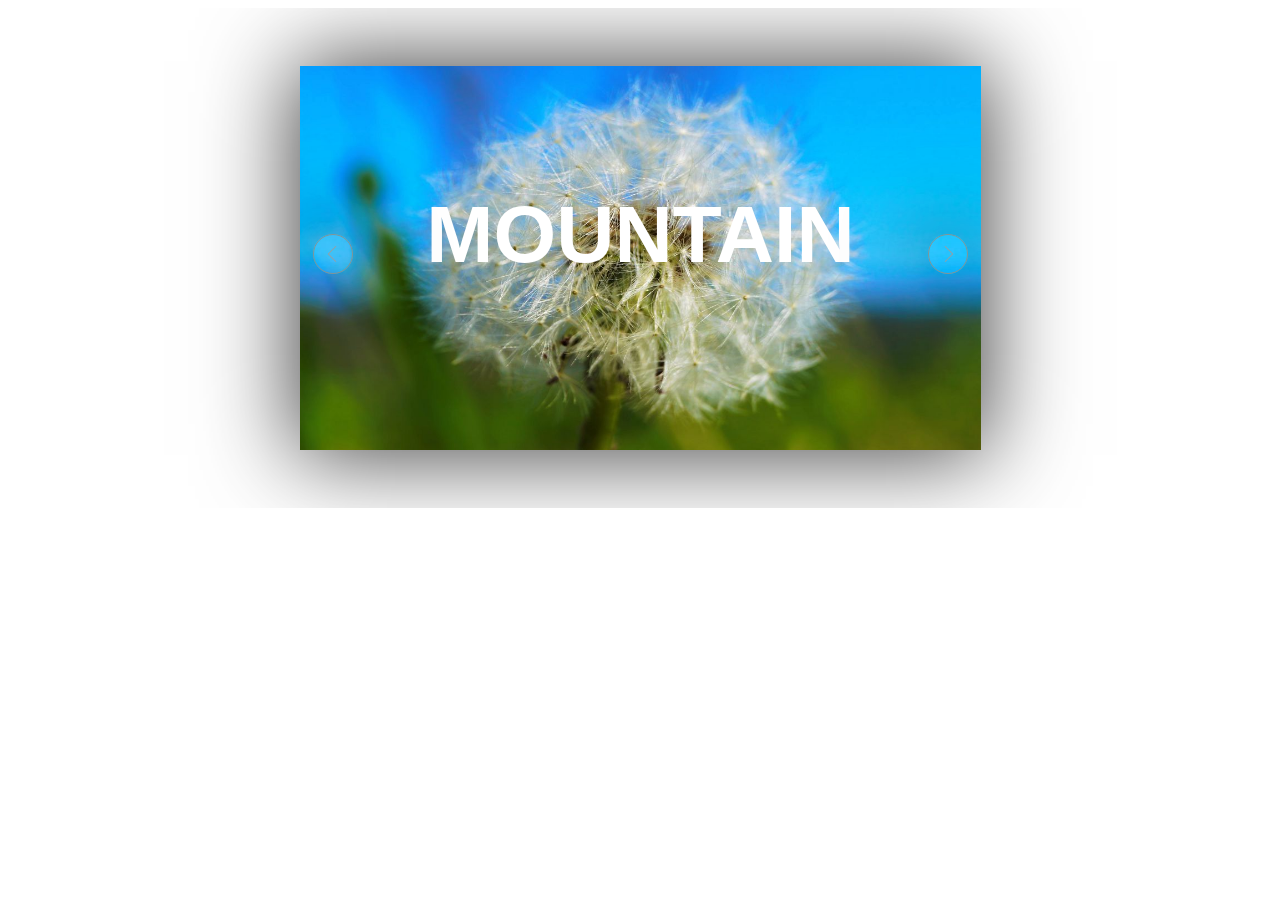
==== index.html @ 41375591 "HTML5 SVG" ====
<!doctype html>
<html>
<head>
<meta charset="utf-8">
<title>HTML5波浪形切换焦点图动画DEMO演示</title>

</head>
<body>
<div style="text-align:center;clear:both">
</div>
      <iframe frameborder="0" scrolling="no" src="index2.html" width="100%" height="500px"></iframe>
</body>
</html>
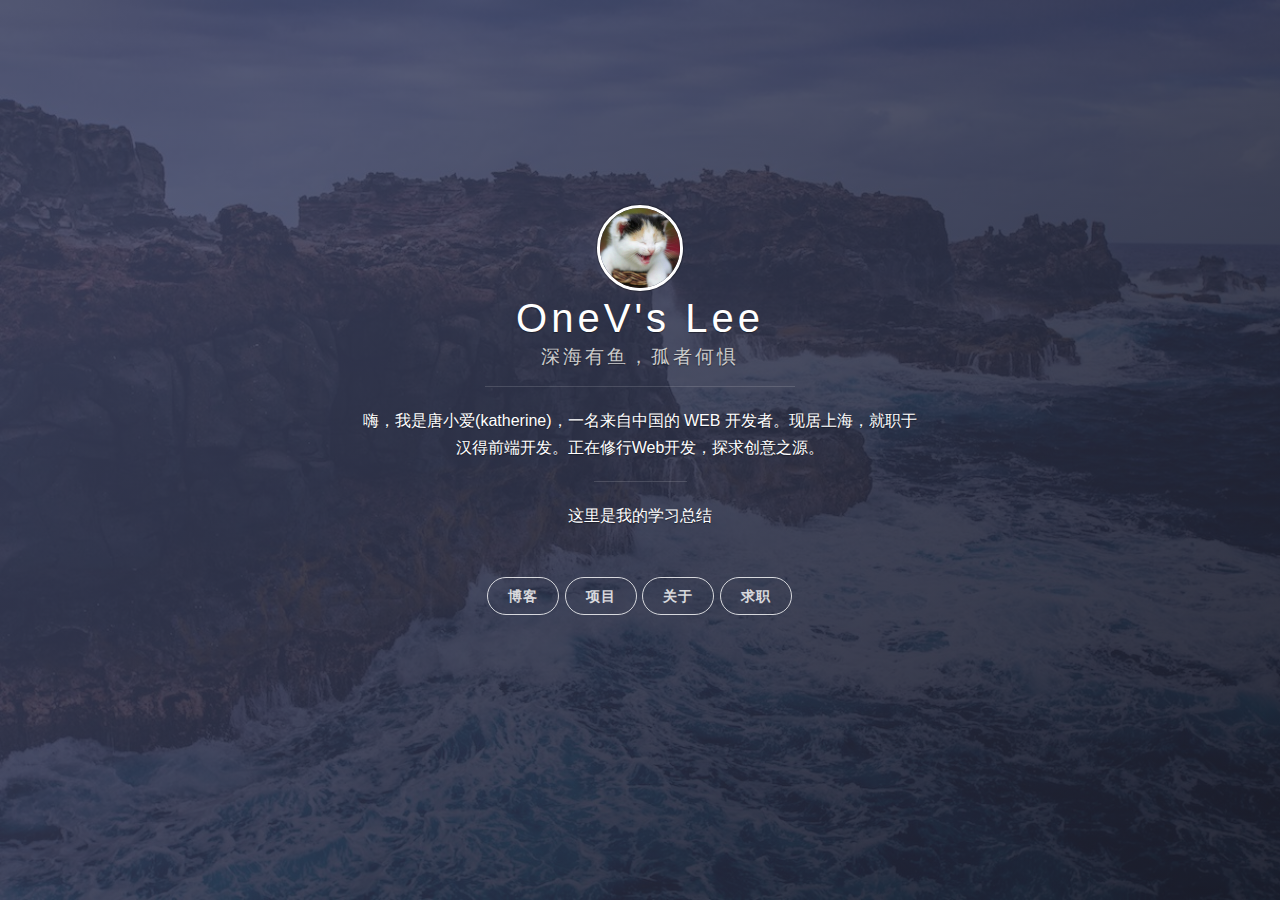
==== commit 8ab88891: "katherine" ====
--- a/index.html
+++ b/index.html
@@ -1,14 +1,117 @@
-<!doctype html>
-<html>
-<head>
-<meta charset="utf-8">
-<title>HTML5波浪形切换焦点图动画DEMO演示</title>
+<html><head>
+      <meta charset="utf-8">
+      <meta http-equiv="X-UA-Compatible" content="IE=edge">
+      <meta name="viewport" content="width=device-width, initial-scale=1, maximum-scale=1">
+      <title>Katherine小爱的探求之旅</title>
+      <link rel="icon" type="image/png" href="images/favicon.ico">
+      <link href="images/favicon.ico" rel="shortcut icon" type="image/png">
+      <link rel="stylesheet" href="css/main.css">
+      <link href="css/font-awesome.min.css" rel="stylesheet">
+</head>
 
-</head>
 <body>
-<div style="text-align:center;clear:both">
+<span class="mobile btn-mobile-menu">
+        <i class="fa fa-list btn-mobile-menu__icon"></i>
+        <i class="fa fa-angle-up btn-mobile-close__icon hidden"></i>
+    </span>
+<header class="panel-cover " style="background-image: url('images/background-cover.jpg')">
+      <div class="panel-main">
+            <div class="panel-main__inner panel-inverted">
+                  <div class="panel-main__content">
+                        <a href="/#blog" title="前往 OneV's Den 的主页" class="blog-button"><img src="images/avatar.jpg" width="80" alt="OneV's Den logo" class="panel-cover__logo logo"></a>
+                        <h1 class="panel-cover__title panel-title"><a href="/#blog" title="link to homepage for OneV's Den" class="blog-button">OneV's Lee</a></h1>
+                        <span class="panel-cover__subtitle panel-subtitle">深海有鱼，孤者何惧</span>
+                        <hr class="panel-cover__divider">
+                        <p class="panel-cover__description">嗨，我是唐小爱(katherine)，一名来自中国的 WEB 开发者。现居上海，就职于 汉得前端开发。正在修行Web开发，探求创意之源。</p>
+                        <hr class="panel-cover__divider panel-cover__divider--secondary">
+                        <p class="panel-cover__description">这里是我的学习总结</p>
+                        <div class="navigation-wrapper">
+                              <div>
+                                    <nav class="cover-navigation cover-navigation--primary">
+                                          <ul class="navigation">
+                                                <li class="navigation__item"><a href="https://www.cnblogs.com/xiaoai-tang/" target="_blank">博客</a></li>
+                                                <li class="navigation__item"><a href="https://github.com/katherinehhh" target="_blank" title="我的项目">项目</a></li>
+                                                <li class="navigation__item"><a href="http://www.cnblogs.com/Cylee" target="_blank" title="了解更多关于我">关于</a></li>
+                                                <li class="navigation__item"><a href="./jianli.html" target="_blank" title="求职">求职</a></li>
+                                          </ul>
+                                    </nav>
+                              </div>
+                              <div>
+                                    <nav class="cover-navigation navigation--social">
+                                          <ul class="navigation">
+                                                <!-- Weibo -->
+                                                <li class="navigation__item">
+                                                      <a href="#" title="@cylee 的微博" target="_blank">
+                                                            <i class="social fa fa-weibo"></i>
+                                                            <span class="label">Weibo</span>
+                                                      </a>
+                                                </li>
+                                                <!-- Github -->
+                                                <li class="navigation__item">
+                                                      <a href="https://github.com/dragon8github" title="@cylee 的 Github" target="_blank">
+                                                            <i class="social fa fa-github"></i>
+                                                            <span class="label">Github</span>
+                                                      </a>
+                                                </li>
+                                                <!-- Twitter -->
+                                                <li class="navigation__item">
+                                                      <a href="#" title="@cylee" target="_blank">
+                                                            <i class="social fa fa-twitter"></i>
+                                                            <span class="label">Twitter</span>
+                                                      </a>
+                                                </li>
+                                                <!-- Google Plus -->
+                                                <li class="navigation__item">
+                                                      <a href="#" rel="author" title="Google+" target="_blank">
+                                                            <i class="social fa fa-google-plus-square"></i>
+                                                            <span class="label">Google Plus</span>
+                                                      </a>
+                                                </li>
+                                                <!-- RSS -->
+                                                <li class="navigation__item">
+                                                      <a href="#" rel="author" title="RSS" target="_blank">
+                                                            <i class="social fa fa-rss"></i>
+                                                            <span class="label">RSS</span>
+                                                      </a>
+                                                </li>
+                                                <!-- Email -->
+                                                <li class="navigation__item">
+                                                      <a href="#" title="Contact me">
+                                                            <i class="social fa fa-envelope"></i>
+                                                            <span class="label">Email</span>
+                                                      </a>
+                                                </li>
+                                          </ul>
+                                    </nav>
+                              </div>
+                        </div>
+                  </div>
+            </div>
+            <div class="panel-cover--overlay cover-slate"></div>
+      </div>
+</header>
+<div class="content-wrapper" style=" overflow: hidden; height: 100%;">
+      <iframe width="100%" height="100%" id="iframe" src="https://www.cnblogs.com/Cylee"></iframe>
 </div>
-      <iframe frameborder="0" scrolling="no" src="index2.html" width="100%" height="500px"></iframe>
-</body>
-</html>
 
+<script type="text/javascript" src="js/jquery-1.11.3.min.js"></script>
+<script type="text/javascript" src="js/main.js"></script>
+<script type="text/javascript">
+    $(function() {
+        console.log(" 一张网页，要经历怎样的过程，才能抵达用户面前？");
+        console.log(" 一位新人，要经历怎样的成长，才能站在技术之巅？");
+        console.log(" 探寻WEB的秘密；");
+        console.log(" 体验时代的挑战；");
+        console.log(" 成为自己的主人；");
+        console.log(" Email:928532756@qq.com");
+        console.log(" QQ:928532756");
+        console.log(" tel:13713332652");
+        setTimeout(function() {
+            if ($("#iframe").attr("src") == undefined) $("#iframe").attr("src", "https://www.cnblogs.com/Cylee");
+        }, 10000)
+    })
+</script>
+
+
+
+</body></html>--- a/css/main.css
+++ b/css/main.css
@@ -0,0 +1,738 @@
+/* http://meyerweb.com/eric/tools/css/reset/
+   v2.0 | 20110126
+   License: none (public domain)
+*/
+@import url(../css/animate.css);
+@import url(../css/tomorrow.css);
+html, body, div, span, applet, object, iframe, h1, h2, h3, h4, h5, h6, p, blockquote, pre, a, abbr, acronym, address, big, cite, code, del, dfn, em, img, ins, kbd, q, s, samp, small, strike, strong, sub, sup, tt, var, b, u, i, center, dl, dt, dd, ol, ul, li, fieldset, form, label, legend, table, caption, tbody, tfoot, thead, tr, th, td, article, aside, canvas, details, embed, figure, figcaption, footer, header, hgroup, menu, nav, output, ruby, section, summary, time, mark, audio, video {
+    margin: 0;
+    padding: 0;
+    border: 0;
+    font-size: 100%;
+    font: inherit;
+    vertical-align: baseline; }
+/* HTML5 display-role reset for older browsers */
+article, aside, details, figcaption, figure, footer, header, hgroup, menu, nav, section {
+    display: block; }
+body {
+    line-height: 1; }
+ol, ul {
+    list-style: none; }
+blockquote, q {
+    quotes: none; }
+blockquote:before, blockquote:after {
+    content: '';
+    content: none; }
+q:before, q:after {
+    content: '';
+    content: none; }
+table {
+    border-collapse: collapse;
+    border-spacing: 0; }
+body {
+    width: 100%;
+    *zoom: 1; }
+body:before, body:after {
+    content: "";
+    display: table; }
+body:after {
+    clear: both; }
+html, body {
+    height: 100%; }
+html {
+    height: 100%;
+    max-height: 100%; }
+body {
+    font-family: "ff-tisa-web-pro-1", "ff-tisa-web-pro-2", "Lucida Grande", "Hiragino Sans GB", "Hiragino Sans GB W3", "Microsoft YaHei", "WenQuanYi Micro Hei", sans-serif;
+    font-size: 1em;
+    color: #666666;
+    -webkit-font-smoothing: antialiased; }
+::selection {
+    background: #f39ca4; }
+::-moz-selection {
+    background: #f39ca4; }
+a {
+    text-decoration: none;
+    color: #BF1827; }
+a:hover {
+    color: #7b0f19;
+    -o-transition: .5s;
+    -ms-transition: .5s;
+    -moz-transition: .5s;
+    -webkit-transition: .5s; }
+h1,
+h2,
+h3,
+h4,
+h5,
+h5 {
+    margin-top: 1.0em;
+    margin-bottom: .5em;
+    font-family: "ff-tisa-web-pro-1", "ff-tisa-web-pro-2", "Lucida Grande", "Hiragino Sans GB", "Hiragino Sans GB W3", "Microsoft YaHei", "WenQuanYi Micro Hei", sans-serif;
+    font-weight: lighter;
+    color: #333333;
+    -webkit-font-smoothing: antialiased; }
+h1 {
+    margin-top: 0;
+    font-size: 2.5em;
+    line-height: 1.2em;
+    letter-spacing: .05em; }
+h2 {
+    font-size: 2.0em; }
+h3 {
+    font-size: 1.6em; }
+h4 {
+    font-size: 1.2em; }
+h4 {
+    font-size: 1.1em; }
+h5 {
+    font-size: 1em; }
+p {
+    margin-bottom: 1.3em;
+    line-height: 1.7em; }
+strong {
+    font-weight: bold; }
+em {
+    font-style: italic; }
+blockquote {
+    padding: 10px 20px;
+    margin: 0 0 20px;
+    font-family: "ff-tisa-web-pro-1", "ff-tisa-web-pro-2", "Lucida Grande", "Hiragino Sans GB", "Hiragino Sans GB W3", "Microsoft YaHei", "WenQuanYi Micro Hei", sans-serif;
+    font-weight: lighter;
+    font-size: 1em;
+    border-left: 3px solid #BF1827; }
+blockquote p:last-child {
+    margin-bottom: 0; }
+ol, ul {
+    margin: 0 0 1.3em 2.5em; }
+ol li, ul li {
+    margin: 0 0 .2em 0;
+    line-height: 1.6em; }
+ol ol, ol ul, ul ol, ul ul {
+    margin: .1em 0 .2em 2em; }
+ol {
+    list-style-type: decimal; }
+ul {
+    list-style-type: disc; }
+code {
+    padding: .1em .4em;
+    background: #e8f2fb;
+    border: 1px solid #c9e1f6;
+    border-radius: 3px;
+    font-family: Consolas, Menlo, Monaco, Lucida Console, Liberation Mono, DejaVu Sans Mono, Bitstream Vera Sans Mono, Courier New, monospace, serif;
+    font-size: .9em;
+    vertical-align: bottom;
+    word-wrap: break-word; }
+pre {
+    margin-bottom: 1.3em;
+    padding: 1em 2.5%;
+    background: #e8f2fb;
+    border: 1px solid #c9e1f6;
+    border-radius: 3px;
+    font-family: Consolas, Menlo, Monaco, Lucida Console, Liberation Mono, DejaVu Sans Mono, Bitstream Vera Sans Mono, Courier New, monospace, serif;
+    font-size: .9em;
+    font-weight: normal;
+    line-height: 1.3em;
+    overflow: scroll; }
+pre code {
+    padding: 0;
+    background: none;
+    border: none;
+    word-wrap: normal; }
+table {
+    color: #333333;
+    font-size: .9em;
+    text-align: center;
+    line-height: 40px;
+    border-spacing: 0;
+    border: 2px solid #92121e;
+    width: 90%;
+    margin: 50px auto; }
+thead tr:first-child {
+    background-color: #92121e;
+    color: #F8F8F8;
+    border: none; }
+th {
+    font-weight: bold; }
+th:first-child, td:first-child {
+    padding: 0 15px 0 20px; }
+thead tr:last-child th {
+    border-bottom: 1px solid #DDDDDD; }
+tbody tr:last-child td {
+    border: none; }
+tbody td {
+    border-bottom: 1px solid #DDDDDD;
+    font-size: .85em; }
+td:last-child {
+    padding-right: 10px; }
+.date,
+.time,
+.author,
+.tags {
+    font-size: .8em;
+    color: #c7c7c7; }
+.date a,
+.time a,
+.author a,
+.tags a {
+    color: #666666; }
+.date a:hover,
+.time a:hover,
+.author a:hover,
+.tags a:hover {
+    color: #7b0f19; }
+.excerpt {
+    margin: 0;
+    font-size: .9em;
+    color: #999999; }
+.intro {
+    font-family: "ff-tisa-web-pro-1", "ff-tisa-web-pro-2", "Lucida Grande", "Hiragino Sans GB", "Hiragino Sans GB W3", "Microsoft YaHei", "WenQuanYi Micro Hei", sans-serif;
+    font-size: 1.2em;
+    font-weight: lighter;
+    color: #999999; }
+.block-heading {
+    display: inline;
+    float: left;
+    width: 940px;
+    margin: 0 10px;
+    position: relative;
+    bottom: -15px;
+    font-size: .8em;
+    font-weight: bold;
+    text-align: center;
+    text-transform: uppercase;
+    letter-spacing: 1px; }
+.label {
+    position: relative;
+    display: inline-block;
+    padding: 8px 18px 9px 18px;
+    background: #BF1827;
+    border-radius: 3px;
+    text-align: center;
+    color: #FFF; }
+.container {
+    position: relative;
+    z-index: 500;
+    width: 940px;
+    margin: 0 auto; }
+.content-wrapper {
+    z-index: 800;
+    width: 70%;
+    margin-left: 30%; }
+.content-wrapper__inner {
+    margin: 0 10%;
+    padding: 50px 0; }
+.footer {
+    display: block;
+    padding: 2em 0 0 0;
+    border-top: 2px solid #DDDDDD;
+    font-size: .7em;
+    color: #b3b3b3; }
+.footer__copyright {
+    display: block;
+    margin-bottom: .7em; }
+.footer__copyright a {
+    color: #a6a6a6;
+    text-decoration: underline; }
+.footer__copyright a:hover {
+    color: #7b0f19; }
+.avatar,
+.logo {
+    border-radius: 50%;
+    border: 3px solid #FFF;
+    box-shadow: 0 0 1px 1px rgba(0, 0, 0, 0.3); }
+hr {
+    border: none; }
+.section-title__divider {
+    width: 30%;
+    margin: 2.2em 0 2.1em 0;
+    border-top: 1px solid #DDDDDD; }
+.hidden {
+    display: none !important; }
+.post-comments {
+    border-top: 1px solid #DDDDDD;
+    padding: 60px 0; }
+.post-meta {
+    margin: 0 0 .4em 0;
+    color: #c7c7c7; }
+.post-meta__date {
+    margin-right: .5em; }
+.post-meta__tags {
+    margin-left: .4em; }
+.post-meta__author {
+    margin-left: 1.5em; }
+.post-meta__avatar {
+    display: inline-block;
+    width: 22px;
+    height: 22px;
+    margin: 0 .3em -.4em 0;
+    border: none;
+    box-shadow: none; }
+.post img {
+    max-width: 100%;
+    margin: 0 auto;
+    border-radius: 3px;
+    text-align: center;
+    display: block; }
+.post pre {
+    width: 95%;
+    overflow: auto; }
+.post hr {
+    display: block;
+    width: 30%;
+    margin: 2em 0;
+    border-top: 1px solid #DDDDDD; }
+.panel {
+    display: table;
+    width: 100%;
+    height: 100%; }
+.panel__vertical {
+    display: table-cell;
+    vertical-align: middle; }
+.panel-title {
+    margin: 0 0 5px 0;
+    font-size: 2.5em;
+    letter-spacing: 4px;
+    color: #FFF; }
+.panel-subtitle {
+    font-family: "ff-tisa-web-pro-1", "ff-tisa-web-pro-2", "Lucida Grande", "Hiragino Sans GB", "Hiragino Sans GB W3", "Microsoft YaHei", "WenQuanYi Micro Hei", sans-serif;
+    font-size: 1.2em;
+    font-weight: lighter;
+    letter-spacing: 3px;
+    color: #CCCCCC;
+    -webkit-font-smoothing: antialiased; }
+.panel-cover {
+    display: block;
+    position: fixed;
+    z-index: 900;
+    width: 100%;
+    max-width: none;
+    height: 100%;
+    background: url(../images/background-cover.jpg) top left no-repeat #666666;
+    background-size: cover; }
+.panel-cover--collapsed {
+    width: 30%;
+    max-width: 700px; }
+.panel-cover--overlay {
+    display: block;
+    position: absolute;
+    z-index: 0;
+    top: 0;
+    right: 0;
+    bottom: 0;
+    left: 0;
+    background-color: rgba(68, 68, 68, 0.6);
+    background-image: -webkit-linear-gradient(-410deg, rgba(68, 68, 68, 0.6) 20%, rgba(0, 0, 0, 0.9));
+    background-image: linear-gradient(140deg,rgba(68, 68, 68, 0.6) 20%, rgba(0, 0, 0, 0.9)); }
+.panel-cover__logo {
+    margin-bottom: .2em; }
+.panel-cover__description {
+    margin: 0 30px; }
+.panel-cover__divider {
+    width: 50%;
+    margin: 20px auto;
+    border-top: 1px solid rgba(255, 255, 255, 0.14); }
+.panel-cover__divider--secondary {
+    width: 15%; }
+.panel-main {
+    display: table;
+    width: 100%;
+    height: 100%; }
+.panel-main__inner {
+    display: table-cell;
+    vertical-align: middle;
+    position: relative;
+    z-index: 800;
+    padding: 0 60px; }
+.panel-main__content {
+    max-width: 620px;
+    margin: 0 auto; }
+.panel-main__content--fixed {
+    width: 480px;
+    transition: width 1s;
+    -webkit-transition: width 1s;
+    /* Safari */ }
+.panel-inverted {
+    font-weight: 100;
+    text-align: center;
+    color: #FFF;
+    text-shadow: 0 1px 1px rgba(0, 0, 0, 0.4); }
+.panel-inverted a {
+    color: #FFF; }
+.cover-navigation {
+    margin-top: 42px; }
+.cover-navigation--social {
+    margin-left: 30px; }
+.cover-blue {
+    background-color: rgba(37, 104, 163, 0.6);
+    background-image: -webkit-linear-gradient(-410deg, rgba(37, 104, 163, 0.6) 20%, rgba(18, 51, 80, 0.8));
+    background-image: linear-gradient(140deg,rgba(37, 104, 163, 0.6) 20%, rgba(18, 51, 80, 0.8)); }
+.cover-green {
+    background-color: rgba(21, 111, 120, 0.6);
+    background-image: -webkit-linear-gradient(-410deg, rgba(21, 111, 120, 0.6) 20%, rgba(6, 31, 33, 0.8));
+    background-image: linear-gradient(140deg,rgba(21, 111, 120, 0.6) 20%, rgba(6, 31, 33, 0.8)); }
+.cover-purple {
+    background-color: rgba(73, 50, 82, 0.6);
+    background-image: -webkit-linear-gradient(-410deg, rgba(73, 50, 82, 0.6) 20%, rgba(17, 11, 19, 0.8));
+    background-image: linear-gradient(140deg,rgba(73, 50, 82, 0.6) 20%, rgba(17, 11, 19, 0.8)); }
+.cover-red {
+    background-color: rgba(119, 31, 18, 0.6);
+    background-image: -webkit-linear-gradient(-410deg, rgba(119, 31, 18, 0.6) 20%, rgba(30, 8, 5, 0.8));
+    background-image: linear-gradient(140deg,rgba(119, 31, 18, 0.6) 20%, rgba(30, 8, 5, 0.8)); }
+.cover-orange {
+    background-color: rgba(174, 80, 4, 0.6);
+    background-image: -webkit-linear-gradient(-410deg, rgba(174, 80, 4, 0.6) 20%, rgba(74, 34, 2, 0.8));
+    background-image: linear-gradient(140deg,rgba(174, 80, 4, 0.6) 20%, rgba(74, 34, 2, 0.8)); }
+.cover-slate {
+    background-color: rgba(61, 66, 96, 0.6);
+    background-image: -webkit-linear-gradient(-410deg, rgba(61, 66, 96, 0.6) 20%, rgba(21, 23, 34, 0.8));
+    background-image: linear-gradient(140deg,rgba(61, 66, 96, 0.6) 20%, rgba(21, 23, 34, 0.8)); }
+.cover-disabled {
+    background: none; }
+.btn, .navigation__item a {
+    padding: 10px 20px;
+    border: 1px solid #BF1827;
+    border-radius: 20px;
+    font-size: .9em;
+    font-weight: bold;
+    letter-spacing: 1px;
+    text-shadow: none;
+    color: #BF1827;
+    -webkit-font-smoothing: antialiased; }
+.btn:hover, .navigation__item a:hover {
+    color: #7b0f19;
+    border-color: #7b0f19; }
+.btn-border-small {
+    border: 1px solid #BF1827;
+    border-radius: 20px;
+    padding: 6px 8px;
+    font-size: .8em;
+    margin-left: 10px; }
+.btn-secondary {
+    border-color: #5BA4E5;
+    color: #5BA4E5; }
+.btn-secondary:hover {
+    color: #217fd2;
+    border-color: #217fd2; }
+.btn-tertiary {
+    border-color: #999999;
+    color: #999999; }
+.btn-tertiary:hover {
+    color: #737373;
+    border-color: #737373; }
+.btn-large {
+    padding: 10px 24px;
+    font-size: 1.1em; }
+.btn-small {
+    padding: 8px 12px;
+    font-size: .7em; }
+.btn-mobile-menu {
+    display: none;
+    position: fixed;
+    z-index: 9999;
+    top: 0;
+    right: 0;
+    left: 0;
+    width: 100%;
+    height: 35px;
+    background: rgba(51, 51, 51, 0.98);
+    border-bottom: 1px solid rgba(255, 255, 255, 0.1);
+    text-align: center; }
+.btn-mobile-menu__icon,
+.btn-mobile-close__icon {
+    position: relative;
+    top: 10px;
+    color: #FFF; }
+nav {
+    display: inline-block;
+    position: relative; }
+.navigation {
+    display: inline-block;
+    float: left;
+    position: relative;
+    margin: 0;
+    list-style-type: none; }
+.navigation__item {
+    display: inline-block;
+    margin: 5px 1px 0 0;
+    line-height: 1em; }
+.navigation__item a {
+    display: block;
+    position: relative;
+    border-color: #FFF;
+    color: #FFF;
+    opacity: .8; }
+.navigation__item a:hover {
+    color: #FFF;
+    border-color: #FFF;
+    opacity: 1; }
+.navigation--social a {
+    border: 0px;
+    padding: 6px 8px 6px 9px; }
+.navigation--social a .label {
+    display: none; }
+.navigation--social a .icon {
+    display: block;
+    font-size: 1.7em; }
+.pagination {
+    display: block;
+    margin: 0 0 4em 0; }
+.pagination__page-number {
+    margin: 0;
+    font-size: .8em;
+    color: #999999; }
+.pagination__newer {
+    margin-right: 1em; }
+.pagination__older {
+    margin-left: 1em; }
+i {
+    font-family: 'entypo';
+    font-weight: normal;
+    font-style: normal;
+    font-size: 18px; }
+.social {
+    font-size: 22px; }
+.icon-social {
+    font-family: 'entypo-social';
+    font-size: 22px;
+    display: block;
+    position: relative; }
+.post-list {
+    margin: 0;
+    padding: 0;
+    list-style-type: none;
+    text-align: left; }
+.post-list li {
+    margin: 0 0 2.2em 0; }
+.post-list li:last-child hr {
+    display: none; }
+.post-list__post-title {
+    margin-top: 0;
+    margin-bottom: .2em;
+    font-size: 1.5em;
+    line-height: 1.3em; }
+.post-list__post-title a {
+    color: #333333; }
+.post-list__post-title a:hover {
+    color: #7b0f19; }
+.post-list__meta {
+    display: block;
+    margin: .7em 0 0 0;
+    font-size: .9em;
+    color: #c7c7c7; }
+.post-list__meta--date {
+    margin-right: .5em;
+    color: #c7c7c7; }
+.post-list__meta--tags {
+    margin-left: .5em; }
+.post-list__divider {
+    width: 30%;
+    margin: 2.2em 0 2.1em 0;
+    border-top: 1px solid #DDDDDD; }
+*:focus {
+    outline: none; }
+input[type="text"],
+input[type="password"],
+input[type="datetime"],
+input[type="datetime-local"],
+input[type="date"],
+input[type="month"],
+input[type="time"],
+input[type="week"],
+input[type="number"],
+input[type="email"],
+input[type="url"],
+input[type="search"],
+input[type="tel"] {
+    width: 240px;
+    padding: 1em 1em;
+    background: #FFF;
+    border: 1px solid #DDDDDD;
+    border-radius: 3px;
+    font-size: .9em;
+    color: #666666; }
+input[type="text"]:focus,
+input[type="password"]:focus,
+input[type="datetime"]:focus,
+input[type="datetime-local"]:focus,
+input[type="date"]:focus,
+input[type="month"]:focus,
+input[type="time"]:focus,
+input[type="week"]:focus,
+input[type="number"]:focus,
+input[type="email"]:focus,
+input[type="url"]:focus,
+input[type="search"]:focus,
+input[type="tel"]:focus {
+    border-color: #5BA4E5; }
+input[type="text"]::-webkit-input-placeholder,
+input[type="password"]::-webkit-input-placeholder,
+input[type="datetime"]::-webkit-input-placeholder,
+input[type="datetime-local"]::-webkit-input-placeholder,
+input[type="date"]::-webkit-input-placeholder,
+input[type="month"]::-webkit-input-placeholder,
+input[type="time"]::-webkit-input-placeholder,
+input[type="week"]::-webkit-input-placeholder,
+input[type="number"]::-webkit-input-placeholder,
+input[type="email"]::-webkit-input-placeholder,
+input[type="url"]::-webkit-input-placeholder,
+input[type="search"]::-webkit-input-placeholder,
+input[type="tel"]::-webkit-input-placeholder {
+    color: #CCCCCC; }
+input[type="text"]::-moz-placeholder,
+input[type="password"]::-moz-placeholder,
+input[type="datetime"]::-moz-placeholder,
+input[type="datetime-local"]::-moz-placeholder,
+input[type="date"]::-moz-placeholder,
+input[type="month"]::-moz-placeholder,
+input[type="time"]::-moz-placeholder,
+input[type="week"]::-moz-placeholder,
+input[type="number"]::-moz-placeholder,
+input[type="email"]::-moz-placeholder,
+input[type="url"]::-moz-placeholder,
+input[type="search"]::-moz-placeholder,
+input[type="tel"]::-moz-placeholder {
+    color: #CCCCCC; }
+input[type="text"]:-moz-placeholder,
+input[type="password"]:-moz-placeholder,
+input[type="datetime"]:-moz-placeholder,
+input[type="datetime-local"]:-moz-placeholder,
+input[type="date"]:-moz-placeholder,
+input[type="month"]:-moz-placeholder,
+input[type="time"]:-moz-placeholder,
+input[type="week"]:-moz-placeholder,
+input[type="number"]:-moz-placeholder,
+input[type="email"]:-moz-placeholder,
+input[type="url"]:-moz-placeholder,
+input[type="search"]:-moz-placeholder,
+input[type="tel"]:-moz-placeholder {
+    color: #CCCCCC; }
+input[type="text"]:-ms-input-placeholder,
+input[type="password"]:-ms-input-placeholder,
+input[type="datetime"]:-ms-input-placeholder,
+input[type="datetime-local"]:-ms-input-placeholder,
+input[type="date"]:-ms-input-placeholder,
+input[type="month"]:-ms-input-placeholder,
+input[type="time"]:-ms-input-placeholder,
+input[type="week"]:-ms-input-placeholder,
+input[type="number"]:-ms-input-placeholder,
+input[type="email"]:-ms-input-placeholder,
+input[type="url"]:-ms-input-placeholder,
+input[type="search"]:-ms-input-placeholder,
+input[type="tel"]:-ms-input-placeholder {
+    color: #CCCCCC; }
+.read-more {
+    margin-top: 1em;
+    margin-bottom: 1em;
+    padding-top: 1.2em;
+    padding-bottom: 1em;
+    border-top: 1px solid #DDDDDD; }
+.read-more-item {
+    display: inline-block;
+    vertical-align: top;
+    width: 48%; }
+.read-more-item-dim {
+    color: #7b0f19;
+    font-size: .8em; }
+@media all and (max-width: 1100px) {
+    .panel-cover__logo {
+        width: 70px; }
+    .panel-title {
+        font-size: 2em; }
+    .panel-subtitle {
+        font-size: 1em; }
+    .panel-cover__description {
+        margin: 0 10px;
+        font-size: .9em; }
+    .navigation--social {
+        margin-top: 5px;
+        margin-left: 0; } }
+@media all and (max-width: 960px) {
+    .btn-mobile-menu {
+        display: block; }
+    .panel-main {
+        display: table;
+        position: relative; }
+    .panel-cover--collapsed {
+        width: 100%;
+        max-width: none; }
+    .panel-main__inner {
+        display: table-cell;
+        padding: 60px 10%; }
+    .panel-cover__description {
+        display: block;
+        max-width: 600px;
+        margin: 0 auto; }
+    .panel-cover__divider--secondary {
+        display: none; }
+    .panel-cover {
+        width: 100%;
+        height: 100%;
+        background-position: center center; }
+    .panel-cover.panel-cover--collapsed {
+        display: block;
+        position: relative;
+        height: auto;
+        padding: 0;
+        background-position: center center; }
+    .panel-cover.panel-cover--collapsed .panel-main__inner {
+        display: block;
+        padding: 70px 0 30px 0; }
+    .panel-cover.panel-cover--collapsed .panel-cover__logo {
+        width: 60px;
+        border-width: 2px; }
+    .panel-cover.panel-cover--collapsed .panel-cover__description {
+        display: none; }
+    .panel-cover.panel-cover--collapsed .panel-cover__divider {
+        display: none;
+        margin: 1em auto; }
+    .navigation-wrapper {
+        display: none;
+        position: fixed;
+        top: 0;
+        right: 0;
+        left: 0;
+        width: 100%;
+        padding: 20px 0;
+        background: rgba(51, 51, 51, 0.98);
+        border-bottom: 1px solid rgba(255, 255, 255, 0.15); }
+    .navigation-wrapper.visible {
+        display: block; }
+    .cover-navigation {
+        display: block;
+        position: relative;
+        float: left;
+        clear: left;
+        width: 100%; }
+    .cover-navigation .navigation {
+        display: block;
+        width: 100%; }
+    .cover-navigation .navigation li {
+        width: 80%;
+        margin-bottom: .4em; }
+    .cover-navigation.navigation--social {
+        padding-top: 5px; }
+    .cover-navigation.navigation--social .navigation li {
+        display: inline-block;
+        width: 25.8%; }
+    .content-wrapper {
+        width: 80%;
+        max-width: none;
+        margin: 0 auto; }
+    .content-wrapper__inner {
+        margin-right: 0;
+        margin-left: 0; }
+    .navigation__item {
+        width: 100%;
+        margin: 0 0 .4em 0; } }
+@media all and (max-width: 340px) {
+    .panel-main__inner {
+        padding: 0 5%; }
+    .panel-title {
+        margin-bottom: .1em;
+        font-size: 1.5em; }
+    .panel-subtitle {
+        font-size: .9em; }
+    .btn, .navigation__item a {
+        display: block;
+        margin-bottom: .4em; } }
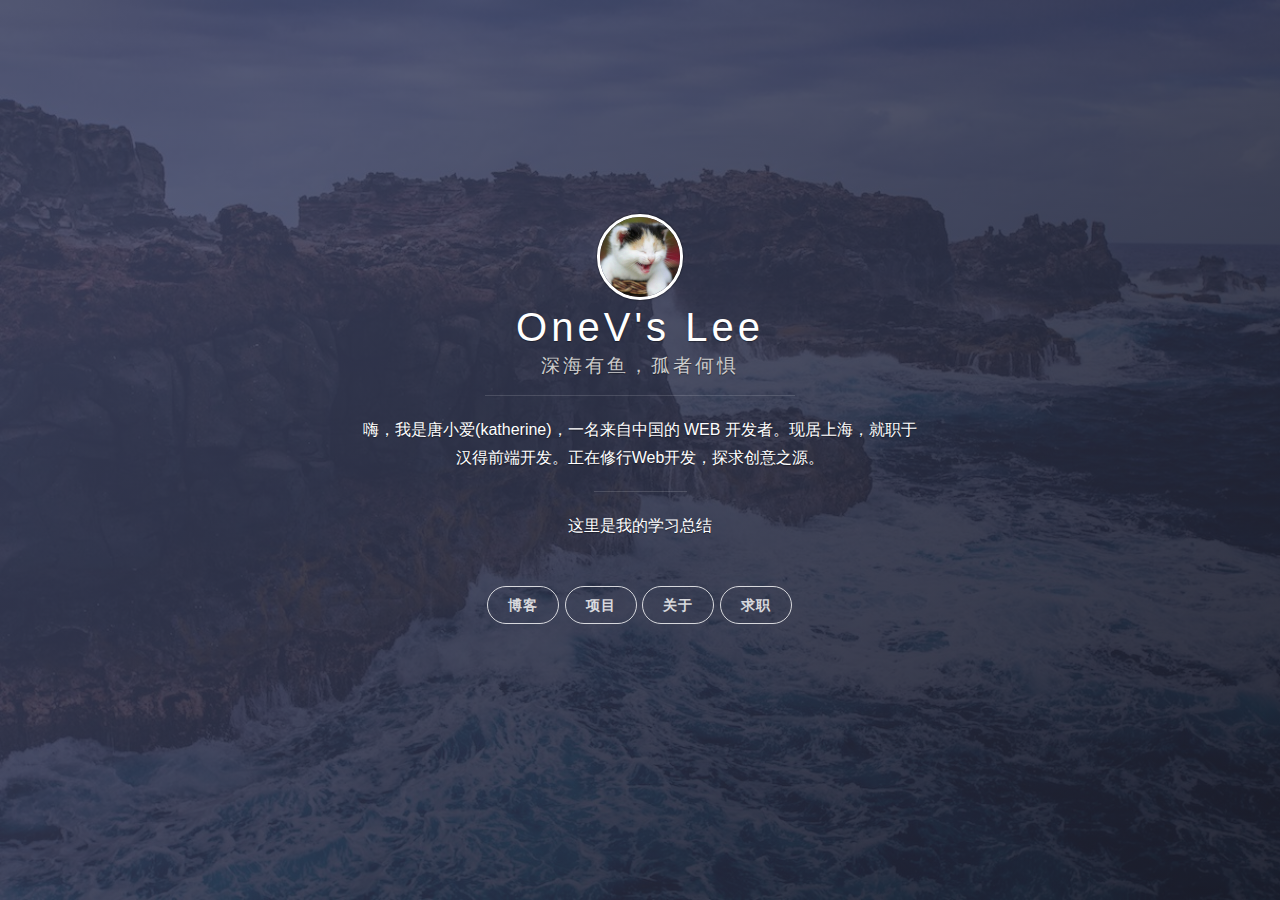
==== commit b1d2d0b3: "katherine" ====
--- a/index.html
+++ b/index.html
@@ -41,46 +41,19 @@
                                           <ul class="navigation">
                                                 <!-- Weibo -->
                                                 <li class="navigation__item">
-                                                      <a href="#" title="@cylee 的微博" target="_blank">
-                                                            <i class="social fa fa-weibo"></i>
+                                                      <a href="https://weibo.com/6443971909/profile?rightmod=1&wvr=6&mod=personinfo&is_all=1" title="小爱的微博" target="_blank">
+                                                            <!--<i class="social fa fa-weibo"></i>-->
                                                             <span class="label">Weibo</span>
-                                                      </a>
-                                                </li>
-                                                <!-- Github -->
-                                                <li class="navigation__item">
-                                                      <a href="https://github.com/dragon8github" title="@cylee 的 Github" target="_blank">
-                                                            <i class="social fa fa-github"></i>
-                                                            <span class="label">Github</span>
                                                       </a>
                                                 </li>
                                                 <!-- Twitter -->
                                                 <li class="navigation__item">
-                                                      <a href="#" title="@cylee" target="_blank">
-                                                            <i class="social fa fa-twitter"></i>
+                                                      <a href="https://twitter.com/Fish_love_sugar" title="小爱的推特" target="_blank">
+                                                            <!--<i class="social fa fa-twitter"></i>-->
                                                             <span class="label">Twitter</span>
                                                       </a>
                                                 </li>
-                                                <!-- Google Plus -->
-                                                <li class="navigation__item">
-                                                      <a href="#" rel="author" title="Google+" target="_blank">
-                                                            <i class="social fa fa-google-plus-square"></i>
-                                                            <span class="label">Google Plus</span>
-                                                      </a>
-                                                </li>
-                                                <!-- RSS -->
-                                                <li class="navigation__item">
-                                                      <a href="#" rel="author" title="RSS" target="_blank">
-                                                            <i class="social fa fa-rss"></i>
-                                                            <span class="label">RSS</span>
-                                                      </a>
-                                                </li>
-                                                <!-- Email -->
-                                                <li class="navigation__item">
-                                                      <a href="#" title="Contact me">
-                                                            <i class="social fa fa-envelope"></i>
-                                                            <span class="label">Email</span>
-                                                      </a>
-                                                </li>
+
                                           </ul>
                                     </nav>
                               </div>
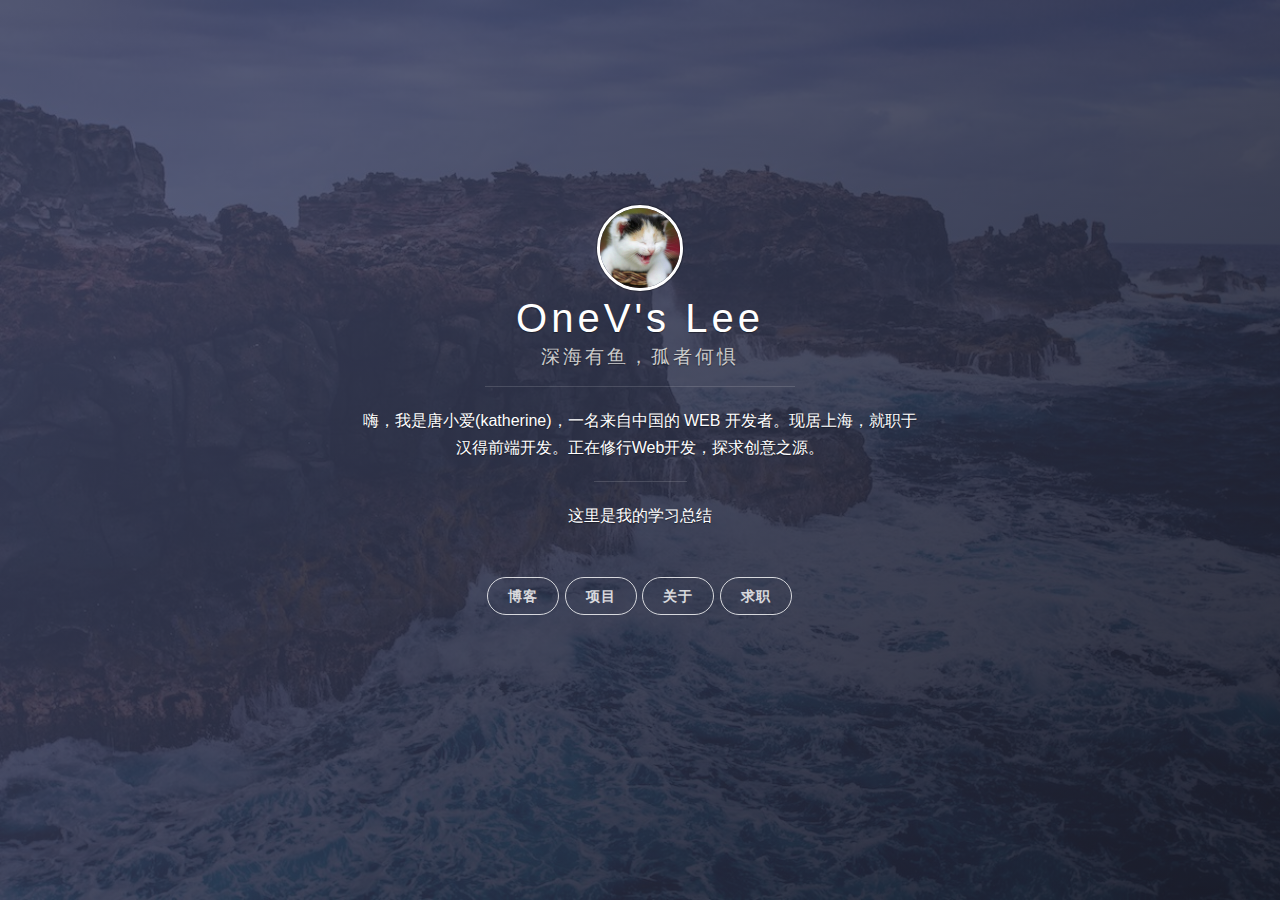
==== commit 98d62423: "katherine" ====
--- a/index.html
+++ b/index.html
@@ -42,14 +42,14 @@
                                                 <!-- Weibo -->
                                                 <li class="navigation__item">
                                                       <a href="https://weibo.com/6443971909/profile?rightmod=1&wvr=6&mod=personinfo&is_all=1" title="小爱的微博" target="_blank">
-                                                            <!--<i class="social fa fa-weibo"></i>-->
+                                                            <i class="social fa fa-weibo"></i>
                                                             <span class="label">Weibo</span>
                                                       </a>
                                                 </li>
                                                 <!-- Twitter -->
                                                 <li class="navigation__item">
                                                       <a href="https://twitter.com/Fish_love_sugar" title="小爱的推特" target="_blank">
-                                                            <!--<i class="social fa fa-twitter"></i>-->
+                                                            <i class="social fa fa-twitter"></i>
                                                             <span class="label">Twitter</span>
                                                       </a>
                                                 </li>
